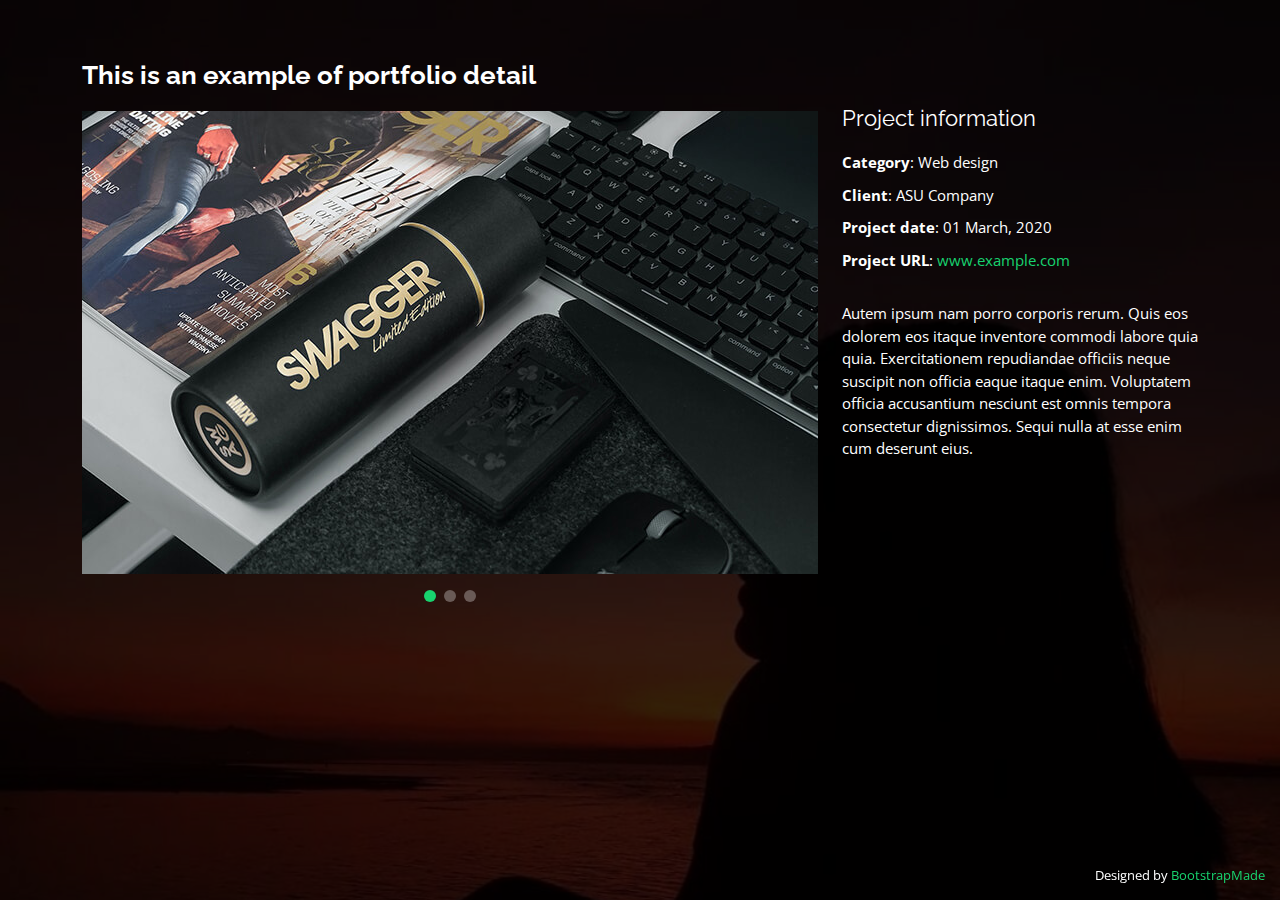
==== portfolio-details.html @ 18c818d2 "Added new files" ====
<!DOCTYPE html>
<html lang="en">

<head>
  <meta charset="utf-8">
  <meta content="width=device-width, initial-scale=1.0" name="viewport">

  <title>Portfolio Details - Personal Bootstrap Template</title>
  <meta content="" name="description">
  <meta content="" name="keywords">

  <!-- Favicons -->
  <link href="assets/img/favicon.png" rel="icon">
  <link href="assets/img/apple-touch-icon.png" rel="apple-touch-icon">

  <!-- Google Fonts -->
  <link href="https://fonts.googleapis.com/css?family=Open+Sans:300,300i,400,400i,600,600i,700,700i|Raleway:300,300i,400,400i,500,500i,600,600i,700,700i|Poppins:300,300i,400,400i,500,500i,600,600i,700,700i" rel="stylesheet">

  <!-- Vendor CSS Files -->
  <link href="assets/vendor/bootstrap/css/bootstrap.min.css" rel="stylesheet">
  <link href="assets/vendor/bootstrap-icons/bootstrap-icons.css" rel="stylesheet">
  <link href="assets/vendor/boxicons/css/boxicons.min.css" rel="stylesheet">
  <link href="assets/vendor/glightbox/css/glightbox.min.css" rel="stylesheet">
  <link href="assets/vendor/remixicon/remixicon.css" rel="stylesheet">
  <link href="assets/vendor/swiper/swiper-bundle.min.css" rel="stylesheet">

  <!-- Template Main CSS File -->
  <link href="assets/css/style.css" rel="stylesheet">

  <!-- =======================================================
  * Template Name: Personal - v4.9.1
  * Template URL: https://bootstrapmade.com/personal-free-resume-bootstrap-template/
  * Author: BootstrapMade.com
  * License: https://bootstrapmade.com/license/
  ======================================================== -->
</head>

<body>

  <main id="main">

    <!-- ======= Portfolio Details ======= -->
    <div id="portfolio-details" class="portfolio-details">
      <div class="container">

        <div class="row">

          <div class="col-lg-8">
            <h2 class="portfolio-title">This is an example of portfolio detail</h2>

            <div class="portfolio-details-slider swiper">
              <div class="swiper-wrapper align-items-center">

                <div class="swiper-slide">
                  <img src="assets/img/portfolio/portfolio-details-1.jpg" alt="">
                </div>

                <div class="swiper-slide">
                  <img src="assets/img/portfolio/portfolio-details-2.jpg" alt="">
                </div>

                <div class="swiper-slide">
                  <img src="assets/img/portfolio/portfolio-details-3.jpg" alt="">
                </div>

              </div>
              <div class="swiper-pagination"></div>
            </div>

          </div>

          <div class="col-lg-4 portfolio-info">
            <h3>Project information</h3>
            <ul>
              <li><strong>Category</strong>: Web design</li>
              <li><strong>Client</strong>: ASU Company</li>
              <li><strong>Project date</strong>: 01 March, 2020</li>
              <li><strong>Project URL</strong>: <a href="#">www.example.com</a></li>
            </ul>

            <p>
              Autem ipsum nam porro corporis rerum. Quis eos dolorem eos itaque inventore commodi labore quia quia. Exercitationem repudiandae officiis neque suscipit non officia eaque itaque enim. Voluptatem officia accusantium nesciunt est omnis tempora consectetur dignissimos. Sequi nulla at esse enim cum deserunt eius.
            </p>
          </div>

        </div>

      </div>
    </div><!-- End Portfolio Details -->

  </main><!-- End #main -->

  <div class="credits">
    <!-- All the links in the footer should remain intact. -->
    <!-- You can delete the links only if you purchased the pro version. -->
    <!-- Licensing information: https://bootstrapmade.com/license/ -->
    <!-- Purchase the pro version with working PHP/AJAX contact form: https://bootstrapmade.com/personal-free-resume-bootstrap-template/ -->
    Designed by <a href="https://bootstrapmade.com/">BootstrapMade</a>
  </div>

  <!-- Vendor JS Files -->
  <script src="assets/vendor/purecounter/purecounter_vanilla.js"></script>
  <script src="assets/vendor/bootstrap/js/bootstrap.bundle.min.js"></script>
  <script src="assets/vendor/glightbox/js/glightbox.min.js"></script>
  <script src="assets/vendor/isotope-layout/isotope.pkgd.min.js"></script>
  <script src="assets/vendor/swiper/swiper-bundle.min.js"></script>
  <script src="assets/vendor/waypoints/noframework.waypoints.js"></script>
  <script src="assets/vendor/php-email-form/validate.js"></script>

  <!-- Template Main JS File -->
  <script src="assets/js/main.js"></script>

</body>

</html>
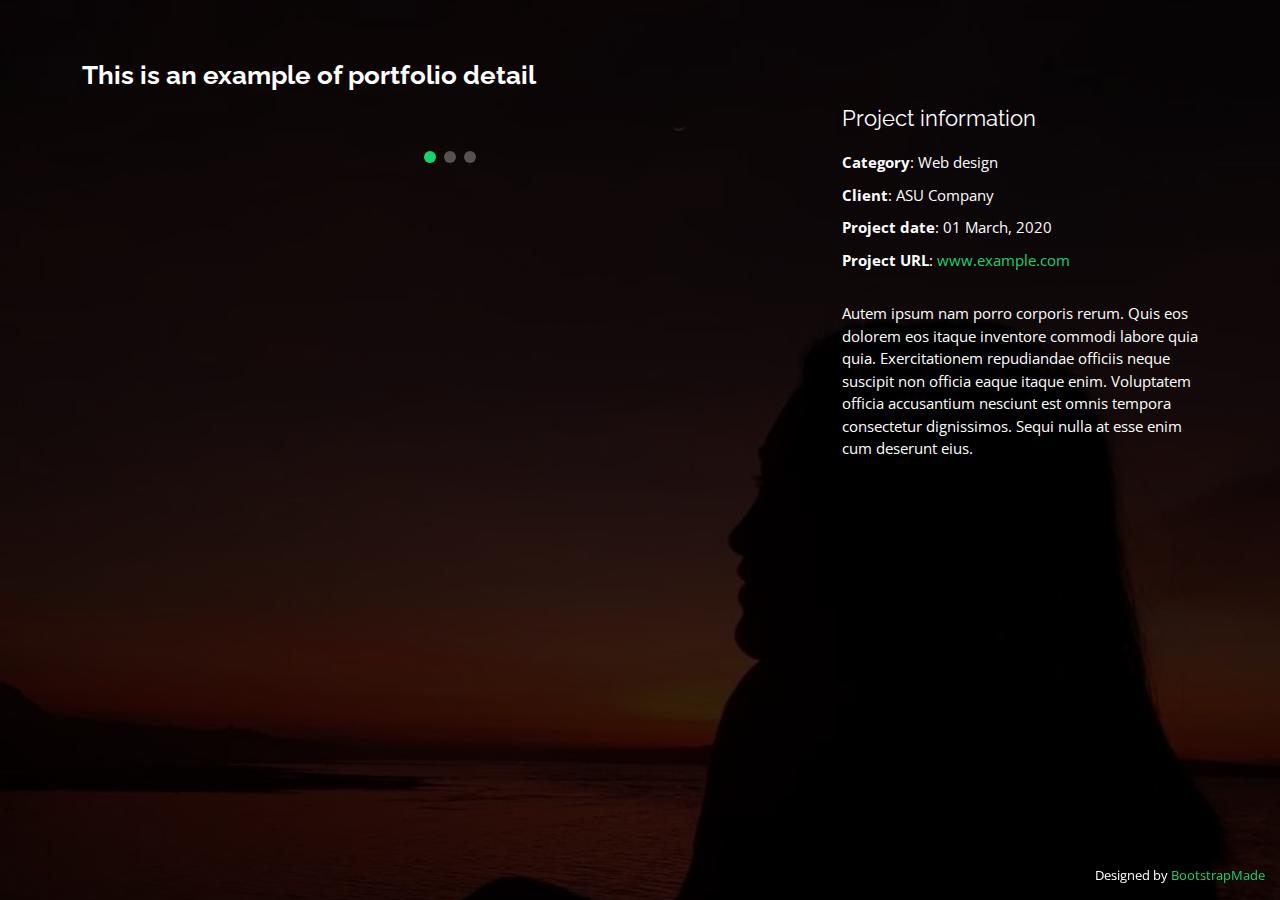
==== commit 22ae07ec: "Update portfolio-details.html" ====
--- a/portfolio-details.html
+++ b/portfolio-details.html
@@ -52,15 +52,15 @@
               <div class="swiper-wrapper align-items-center">
 
                 <div class="swiper-slide">
-                  <img src="assets/img/portfolio/portfolio-details-1.jpg" alt="">
+                  <img src="assets/img/portfolio/1.jpg" alt="">
                 </div>
 
                 <div class="swiper-slide">
-                  <img src="assets/img/portfolio/portfolio-details-2.jpg" alt="">
+                  <img src="assets/img/portfolio/2.jpg" alt="">
                 </div>
 
                 <div class="swiper-slide">
-                  <img src="assets/img/portfolio/portfolio-details-3.jpg" alt="">
+                  <img src="assets/img/portfolio/3.jpg" alt="">
                 </div>
 
               </div>
@@ -112,4 +112,4 @@
 
 </body>
 
-</html>+</html>
